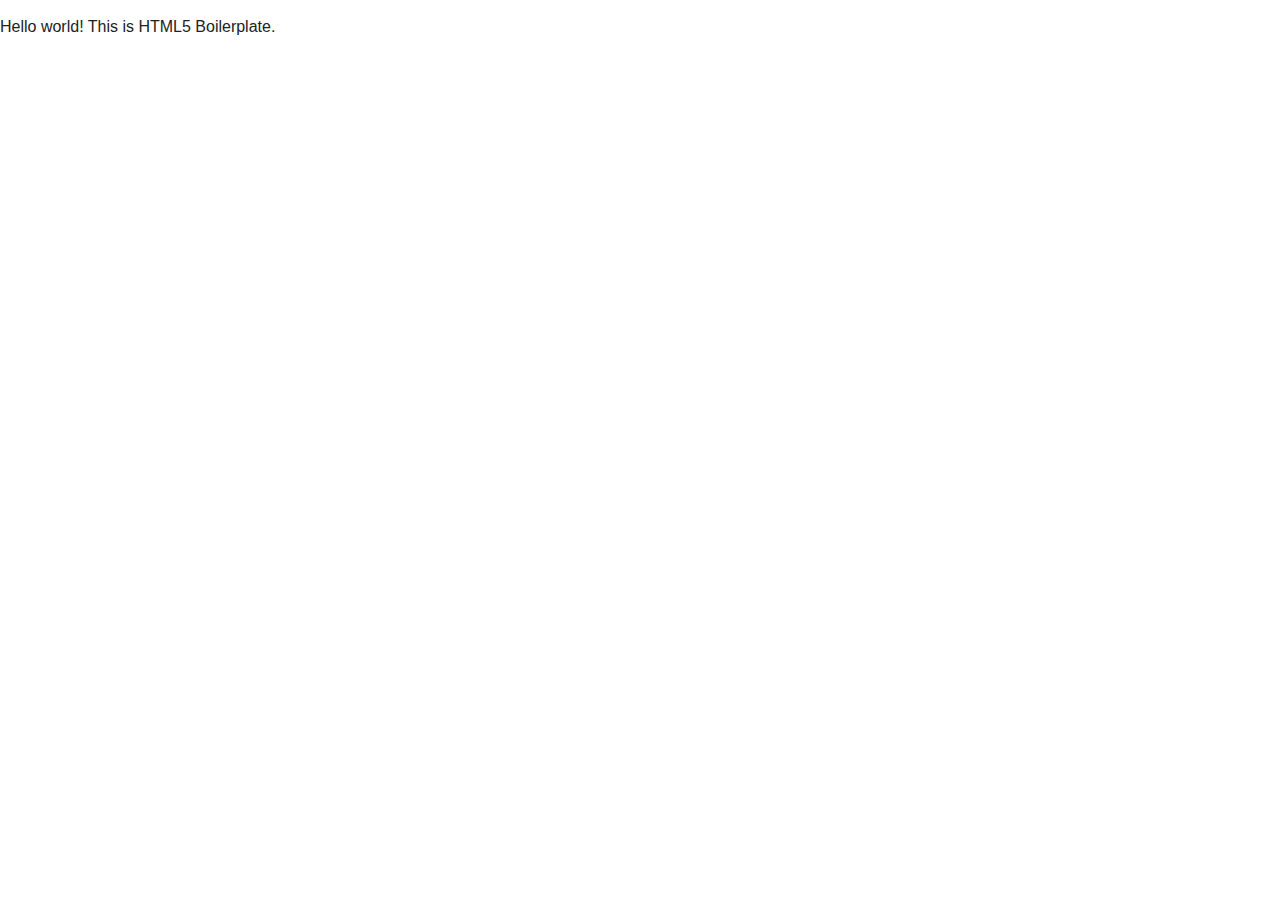
==== index.html @ 955f7d4d "Commit" ====
<!DOCTYPE html>
<html class="no-js">
    <head>
        <meta charset="utf-8">
        <meta http-equiv="X-UA-Compatible" content="IE=edge">
        <title></title>
        <meta name="description" content="">
        <meta name="viewport" content="width=device-width, initial-scale=1">

        <!-- Place favicon.ico and apple-touch-icon(s) in the root directory -->

        <link rel="stylesheet" href="css/normalize.css">
        <link rel="stylesheet" href="css/main.css">
        <script src="js/vendor/modernizr-2.7.0.min.js"></script>
    </head>
    <body>
        <!--[if lt IE 8]>
            <p class="browsehappy">You are using an <strong>outdated</strong> browser. Please <a href="http://browsehappy.com/">upgrade your browser</a> to improve your experience.</p>
        <![endif]-->

        <!-- Add your site or application content here -->
        <p>Hello world! This is HTML5 Boilerplate.</p>

        <script src="//ajax.googleapis.com/ajax/libs/jquery/1.10.2/jquery.min.js"></script>
        <script>window.jQuery || document.write('<script src="js/vendor/jquery-1.10.2.min.js"><\/script>')</script>
        <script src="js/plugins.js"></script>
        <script src="js/main.js"></script>

        <!-- Google Analytics: change UA-XXXXX-X to be your site's ID. -->
        <script>
            (function(b,o,i,l,e,r){b.GoogleAnalyticsObject=l;b[l]||(b[l]=
            function(){(b[l].q=b[l].q||[]).push(arguments)});b[l].l=+new Date;
            e=o.createElement(i);r=o.getElementsByTagName(i)[0];
            e.src='//www.google-analytics.com/analytics.js';
            r.parentNode.insertBefore(e,r)}(window,document,'script','ga'));
            ga('create','UA-XXXXX-X');ga('send','pageview');
        </script>
    </body>
</html>
---- css/main.css ----
/*! HTML5 Boilerplate v4.3.0 | MIT License | http://h5bp.com/ */

/*
 * What follows is the result of much research on cross-browser styling.
 * Credit left inline and big thanks to Nicolas Gallagher, Jonathan Neal,
 * Kroc Camen, and the H5BP dev community and team.
 */

/* ==========================================================================
   Base styles: opinionated defaults
   ========================================================================== */

html,
button,
input,
select,
textarea {
    color: #222;
}

html {
    font-size: 1em;
    line-height: 1.4;
}

/*
 * Remove text-shadow in selection highlight: h5bp.com/i
 * These selection rule sets have to be separate.
 * Customize the background color to match your design.
 */

::-moz-selection {
    background: #b3d4fc;
    text-shadow: none;
}

::selection {
    background: #b3d4fc;
    text-shadow: none;
}

/*
 * A better looking default horizontal rule
 */

hr {
    display: block;
    height: 1px;
    border: 0;
    border-top: 1px solid #ccc;
    margin: 1em 0;
    padding: 0;
}

/*
 * Remove the gap between images, videos, audio and canvas and the bottom of
 * their containers: h5bp.com/i/440
 */

audio,
canvas,
img,
svg,
video {
    vertical-align: middle;
}

/*
 * Remove default fieldset styles.
 */

fieldset {
    border: 0;
    margin: 0;
    padding: 0;
}

/*
 * Allow only vertical resizing of textareas.
 */

textarea {
    resize: vertical;
}

/* ==========================================================================
   Browse Happy prompt
   ========================================================================== */

.browsehappy {
    margin: 0.2em 0;
    background: #ccc;
    color: #000;
    padding: 0.2em 0;
}

/* ==========================================================================
   Author's custom styles
   ========================================================================== */

















/* ==========================================================================
   Helper classes
   ========================================================================== */

/*
 * Hide from both screenreaders and browsers: h5bp.com/u
 */

.hidden {
    display: none !important;
    visibility: hidden;
}

/*
 * Hide only visually, but have it available for screenreaders: h5bp.com/v
 */

.visuallyhidden {
    border: 0;
    clip: rect(0 0 0 0);
    height: 1px;
    margin: -1px;
    overflow: hidden;
    padding: 0;
    position: absolute;
    width: 1px;
}

/*
 * Extends the .visuallyhidden class to allow the element to be focusable
 * when navigated to via the keyboard: h5bp.com/p
 */

.visuallyhidden.focusable:active,
.visuallyhidden.focusable:focus {
    clip: auto;
    height: auto;
    margin: 0;
    overflow: visible;
    position: static;
    width: auto;
}

/*
 * Hide visually and from screenreaders, but maintain layout
 */

.invisible {
    visibility: hidden;
}

/*
 * Clearfix: contain floats
 *
 * For modern browsers
 * 1. The space content is one way to avoid an Opera bug when the
 *    `contenteditable` attribute is included anywhere else in the document.
 *    Otherwise it causes space to appear at the top and bottom of elements
 *    that receive the `clearfix` class.
 * 2. The use of `table` rather than `block` is only necessary if using
 *    `:before` to contain the top-margins of child elements.
 */

.clearfix:before,
.clearfix:after {
    content: " "; /* 1 */
    display: table; /* 2 */
}

.clearfix:after {
    clear: both;
}

/* ==========================================================================
   EXAMPLE Media Queries for Responsive Design.
   These examples override the primary ('mobile first') styles.
   Modify as content requires.
   ========================================================================== */

@media only screen and (min-width: 35em) {
    /* Style adjustments for viewports that meet the condition */
}

@media print,
       (-o-min-device-pixel-ratio: 5/4),
       (-webkit-min-device-pixel-ratio: 1.25),
       (min-resolution: 120dpi) {
    /* Style adjustments for high resolution devices */
}

/* ==========================================================================
   Print styles.
   Inlined to avoid required HTTP connection: h5bp.com/r
   ========================================================================== */

@media print {
    * {
        background: transparent !important;
        color: #000 !important; /* Black prints faster: h5bp.com/s */
        box-shadow: none !important;
        text-shadow: none !important;
    }

    a,
    a:visited {
        text-decoration: underline;
    }

    a[href]:after {
        content: " (" attr(href) ")";
    }

    abbr[title]:after {
        content: " (" attr(title) ")";
    }

    /*
     * Don't show links for images, or javascript/internal links
     */

    a[href^="javascript:"]:after,
    a[href^="#"]:after {
        content: "";
    }

    pre,
    blockquote {
        border: 1px solid #999;
        page-break-inside: avoid;
    }

    thead {
        display: table-header-group; /* h5bp.com/t */
    }

    tr,
    img {
        page-break-inside: avoid;
    }

    img {
        max-width: 100% !important;
    }

    @page {
        margin: 0.5cm;
    }

    p,
    h2,
    h3 {
        orphans: 3;
        widows: 3;
    }

    h2,
    h3 {
        page-break-after: avoid;
    }
}
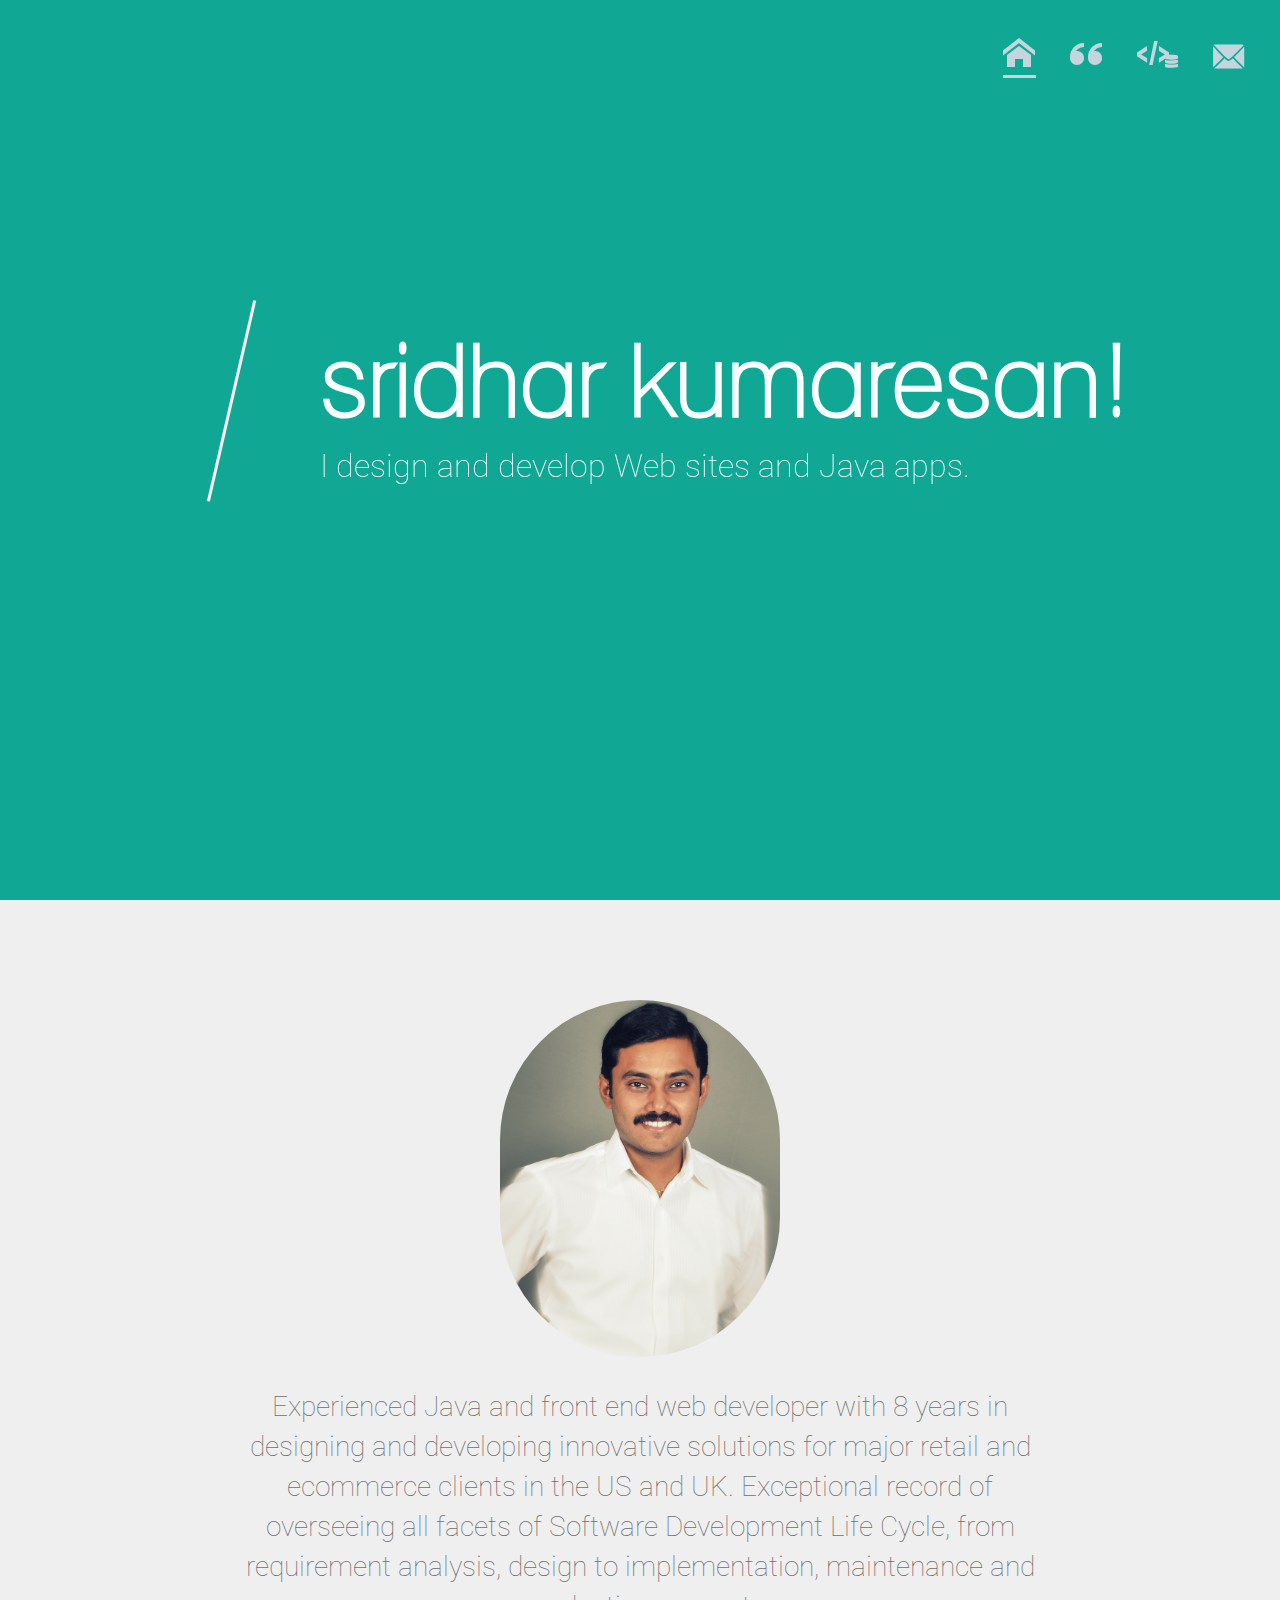
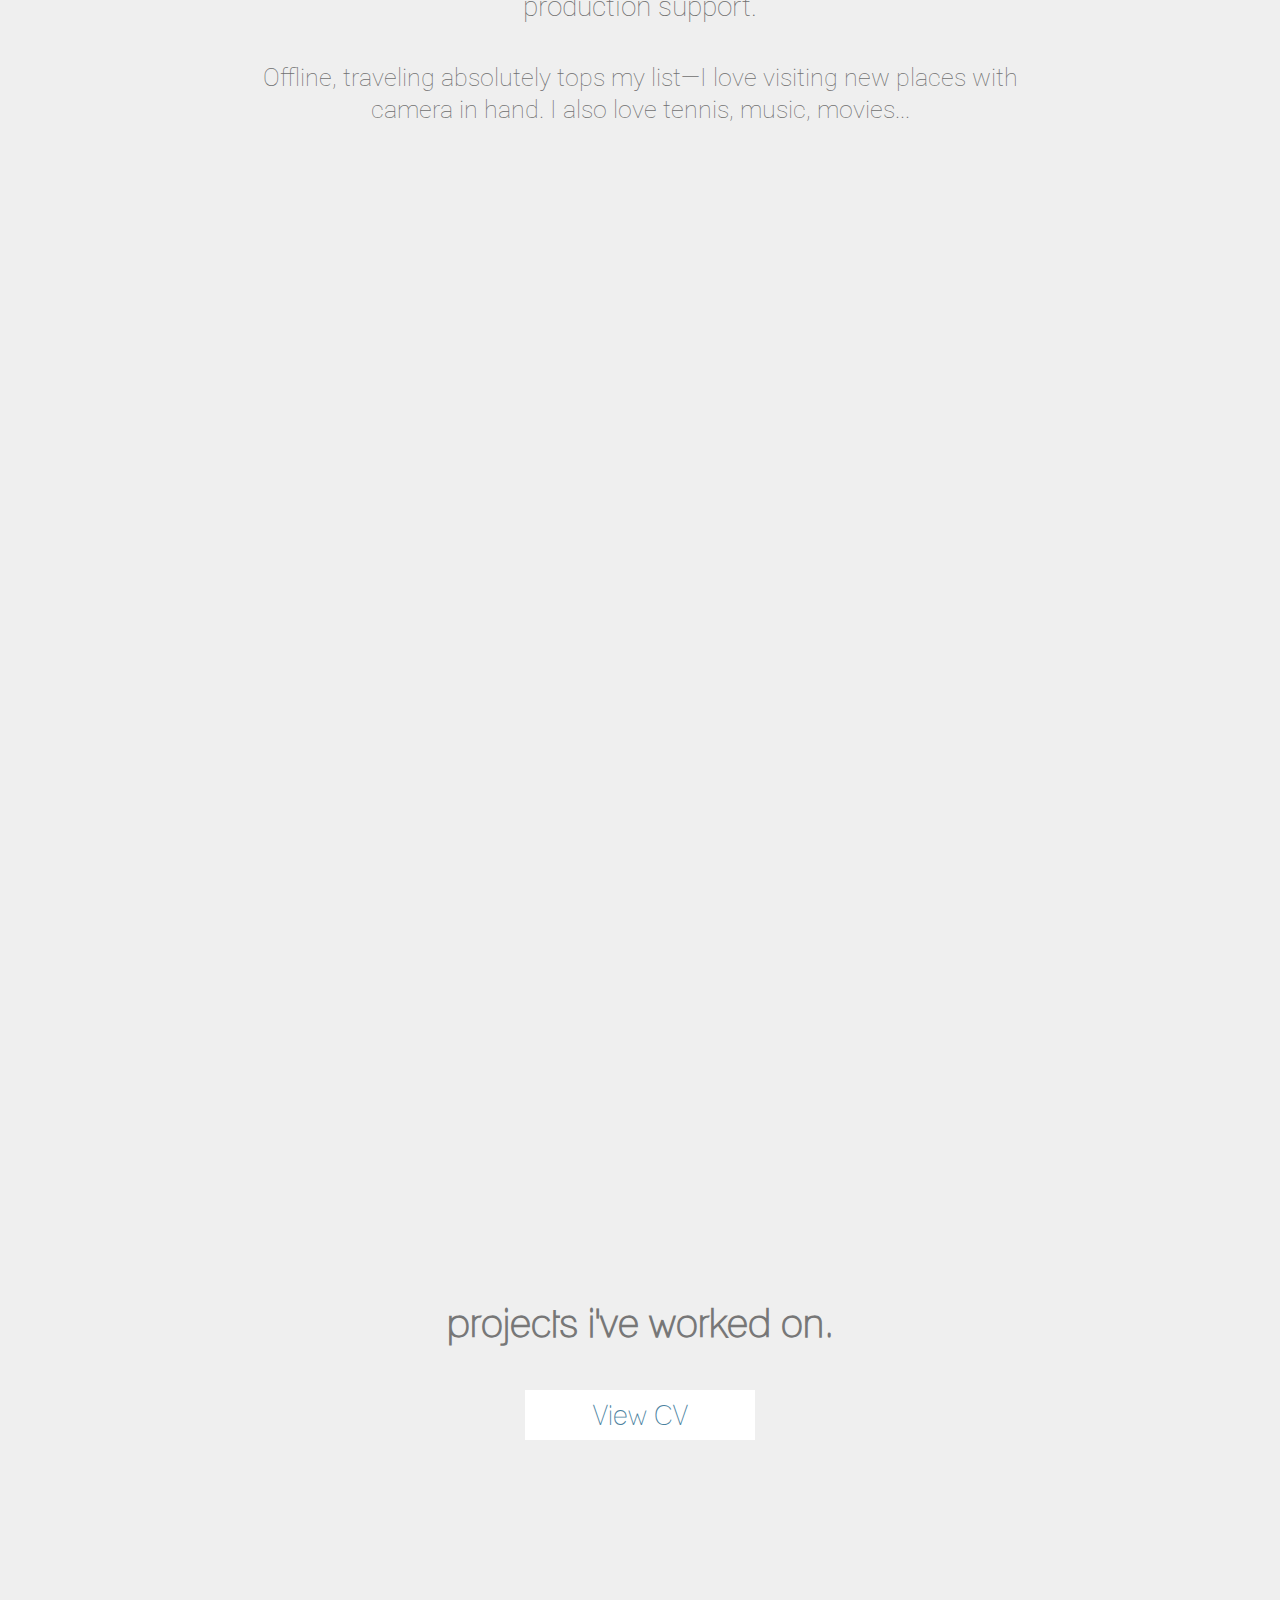
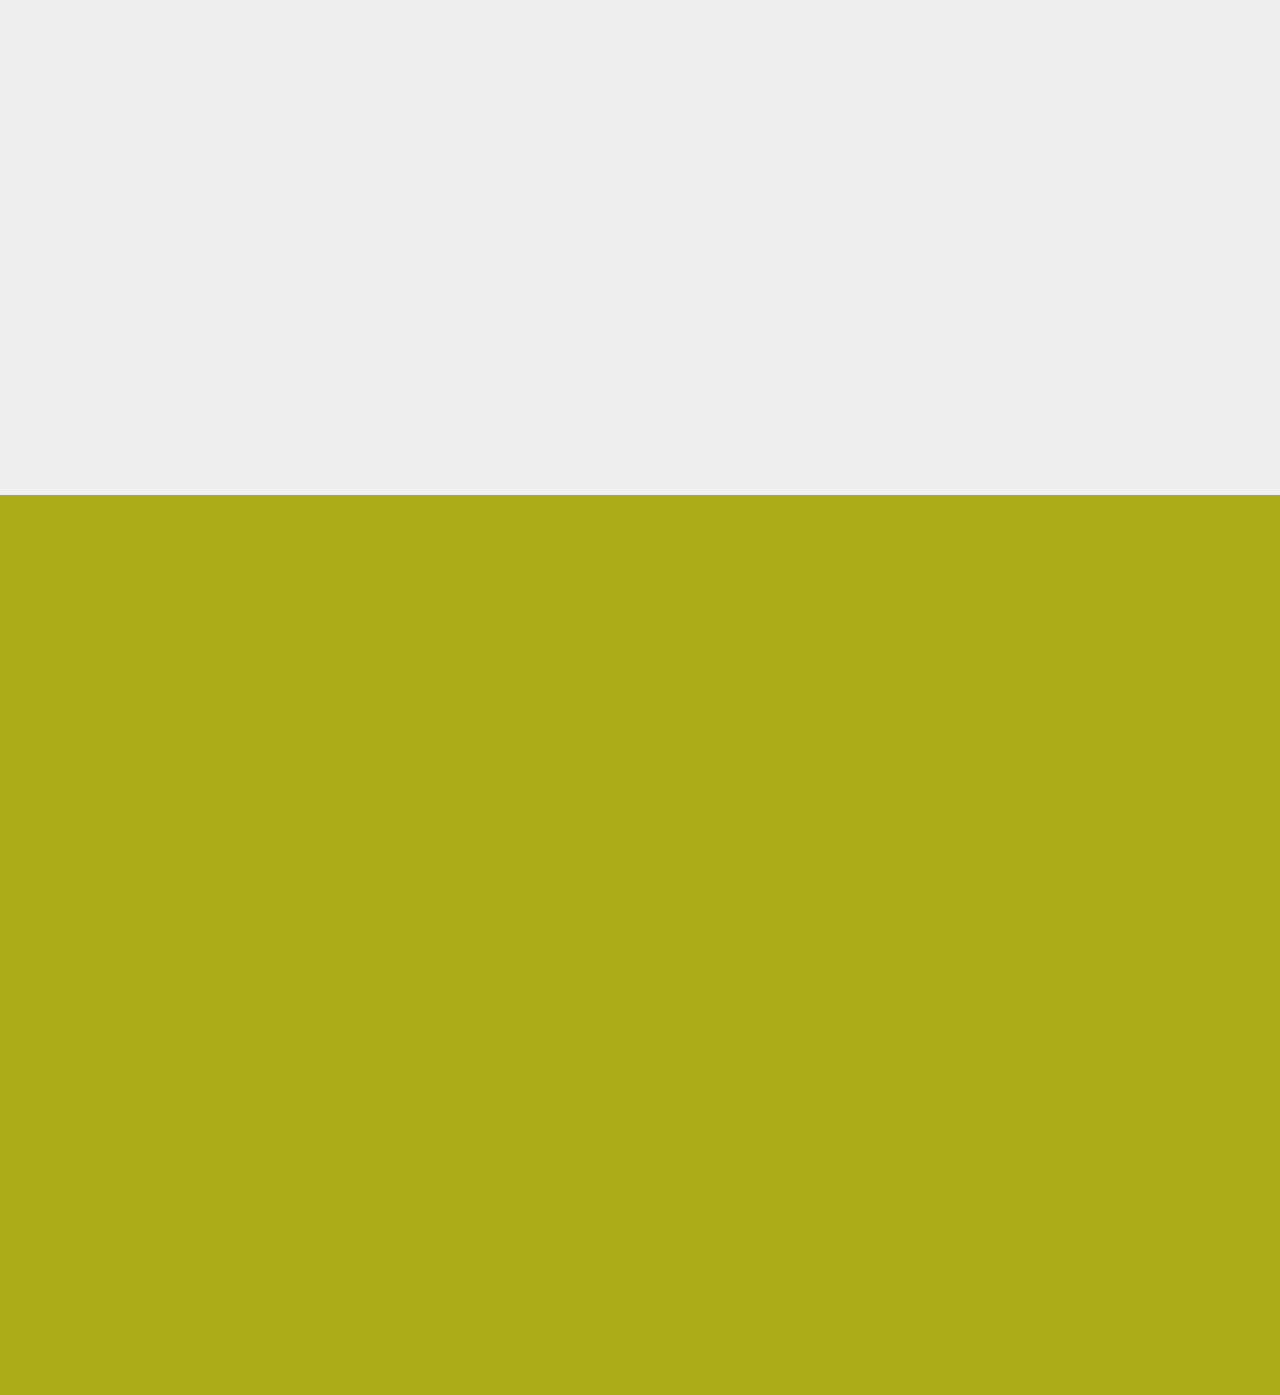
==== commit 216aa054: "index page" ====
--- a/index.html
+++ b/index.html
@@ -3,37 +3,218 @@
     <head>
         <meta charset="utf-8">
         <meta http-equiv="X-UA-Compatible" content="IE=edge">
-        <title></title>
+        <title>Sri Site</title>
         <meta name="description" content="">
         <meta name="viewport" content="width=device-width, initial-scale=1">
-
+		<meta name="viewport" content="width=device-width, initial-scale=1, maximum-scale=1, user-scalable=no" />
+		<link href='http://fonts.googleapis.com/css?family=Roboto:400,100,100italic,400italic,700,700italic' rel='stylesheet' type='text/css'>
         <!-- Place favicon.ico and apple-touch-icon(s) in the root directory -->
 
-        <link rel="stylesheet" href="css/normalize.css">
+        <link rel="stylesheet" href="css/normalize.css">  
         <link rel="stylesheet" href="css/main.css">
-        <script src="js/vendor/modernizr-2.7.0.min.js"></script>
+        <link rel="stylesheet" href="css/style.css">
+        <!--[if lte IE 8]>
+		<link rel="stylesheet" href="css/style-lteie8.css">
+		<script src="js/html5shiv.js"></script>
+		<![endif]-->
     </head>
-    <body>
-        <!--[if lt IE 8]>
-            <p class="browsehappy">You are using an <strong>outdated</strong> browser. Please <a href="http://browsehappy.com/">upgrade your browser</a> to improve your experience.</p>
-        <![endif]-->
-
-        <!-- Add your site or application content here -->
-        <p>Hello world! This is HTML5 Boilerplate.</p>
-
-        <script src="//ajax.googleapis.com/ajax/libs/jquery/1.10.2/jquery.min.js"></script>
-        <script>window.jQuery || document.write('<script src="js/vendor/jquery-1.10.2.min.js"><\/script>')</script>
-        <script src="js/plugins.js"></script>
-        <script src="js/main.js"></script>
-
-        <!-- Google Analytics: change UA-XXXXX-X to be your site's ID. -->
-        <script>
-            (function(b,o,i,l,e,r){b.GoogleAnalyticsObject=l;b[l]||(b[l]=
-            function(){(b[l].q=b[l].q||[]).push(arguments)});b[l].l=+new Date;
-            e=o.createElement(i);r=o.getElementsByTagName(i)[0];
-            e.src='//www.google-analytics.com/analytics.js';
-            r.parentNode.insertBefore(e,r)}(window,document,'script','ga'));
-            ga('create','UA-XXXXX-X');ga('send','pageview');
-        </script>
+<body id="home" class="no-js desktop">
+
+<div id="fixed-nav">
+<nav id="top">
+<a href="#home" title="Back to the top">
+	<span aria-hidden="true" data-icon="&#xe00b;"></span><span class="screen-reader-text">Home</span></a>
+<a href="#about" title="Read about me">
+	<span aria-hidden="true" data-icon="&#xe009;"></span><span class="screen-reader-text">About</span></a>
+<a href="#projects" title="See some of the projects I have worked on">
+	<span aria-hidden="true" data-icon="&#xe003;" class="primary"></span><span aria-hidden="true" data-icon="&#xe004;" class="secondary"></span><span class="screen-reader-text">Projects</span></a>
+<a href="#contact" title="Contact me via email or Linkedin">
+	<span aria-hidden="true" data-icon="&#xe005;"></span><span class="screen-reader-text">Contact</span></a>
+</nav>
+</div>
+
+<section id="splash" class="slide">
+<header>
+<div>
+<h1>Sridhar Kumaresan</h1>
+<h2>Web Developer &amp; Java Developer</h2>
+</div>
+</header>
+<p class="tagline"><strong>Sridhar Kumaresan!</strong> I design and develop Web sites and Java apps.</p>
+</section>
+
+<div id="wrapper_content">
+<article id="about" class="slide">
+	<div class="wrap">
+		<h1>About Me</h1>
+		<figure><img src="img/profile-photo.JPG" alt="Sridhar Kumaresan" /></figure>
+		<p>
+			Experienced Java and  front end  web developer with 8 years in designing and developing 
+			innovative solutions for major retail  and ecommerce clients in the US and UK. 
+			Exceptional record of overseeing all facets of Software Development Life Cycle, 
+			from requirement analysis, design to implementation, maintenance and production support.
+		</p>
+		<p class="secondary">
+			Offline, traveling absolutely tops my list&mdash;I love visiting new places with camera in hand. 
+			I also love tennis, music, movies...
+		</p>
+	</div>
+</article>
+
+<aside class="quote">
+<p>
+	"I love being involved in all aspects of the design and development process, from concept to copy and right through to code. 
+	And I’ll never pass up the opportunity to learn something new, whether it’s for a project I’m working on or just for fun."
+</p>
+<p>
+	<a href="#projects" title="Jump down to my latest projects">view projects</a>
+</p>
+</aside>
+
+<section id="projects" class="slide">
+	<h1>Projects I've worked on.</h1>
+	<div class="wrap">
+	
+		<article>
+		<figure>
+			<a href="" title="Project Info">
+				Nike, Inc
+				<span>Beaverton, USA</span>
+			</a>
+		</figure>
+		<div class="summary">
+			<h2>Library</h2>
+			<p>Library - Migration project</p>			
+			<p>Responsive internal webpage for Nike Image stack which need approval</p>
+			<aside>
+			<p class="disclaimer">More details in CV...</p>
+			<p><a href="doc/Sridhar_K.pdf" title="Project Info">View CV</a></p>
+			</aside>
+		</div>
+		</article>
+	
+	
+		<article>
+		<figure>
+			<a href="" title="Project Info">
+				The Bodyshop
+				<span>Littlehampton, UK</span>
+			</a>
+		</figure>
+		<div class="summary">
+			<h2>Big Brand Bang</h2>
+			<p>ECOM - Website Design and development</p>			
+			<p>Responsive webpages across Europe for The Bodyshop.</p>
+			<aside>
+			<p class="disclaimer">More details in CV...</p>
+			<p><a href="doc/Sridhar_K.pdf" title="Project Info">View CV</a></p>
+			</aside>
+		</div>
+		</article>
+	
+	
+		<article>
+		<figure>
+			<a href="" title="Project Info">
+				Kraft Foods
+				<span>Cheltenham, UK</span>
+			</a>
+		</figure>
+		<div class="summary">
+			<h2>Record To Report</h2>
+			<p>Worked on Critical data migration from Cadbury legacy data into Kraft Foods</p>	
+			<p>Generated varios Business critical reports</p>		
+			<aside>
+			<p class="disclaimer">More details in CV...</p>
+			<p><a href="doc/Sridhar_K.pdf" title="Project Info">View CV</a></p>
+			</aside>
+		</div>
+		</article>
+	
+		<article>
+		<figure>
+			<a href="" title="Project Info">
+				Sears Holdings Corp
+				<span>Hoffman Estates, USA</span>
+			</a>
+		</figure>
+		<div class="summary">
+			<h2>Ecom site - sears.com</h2>
+			<p>ECOM - Website Design and Development</p>			
+			<p>Worked on multiple Components under Post Order Module, which is the critical one for Ecom</p>
+			<aside>
+			<p class="disclaimer">More details in CV...</p>
+			<p><a href="doc/Sridhar_K.pdf" title="Project Info">View CV</a></p>
+			</aside>
+		</div>
+		</article>
+	
+	
+		<article>
+		<figure>
+			<a href="" title="Project Info">
+				Wal-Mart Stores Inc
+				<span>Bentonville, USA</span>
+			</a>
+		</figure>
+		<div class="summary">
+			<h2>CPRS</h2>
+			<p>Internal Web Page for Wal-Mart</p>			
+			<p>Associates can make their preference for their career within Wal-Mart</p>
+			<aside>
+			<p class="disclaimer">More details in CV...</p>
+			<p><a href="doc/Sridhar_K.pdf" title="Project Info">View CV</a></p>
+			</aside>
+		</div>
+		</article>
+	
+	
+		<article>
+		<figure>
+			<a href="" title="Project Info">
+				Gap Direct Inc.,
+				<span>Columbus, USA</span>
+			</a>
+		</figure>
+		<div class="summary">
+			<h2>Gap Portal</h2>
+			<p>Developed Internal Portal for Gap Direct Inc.,</p>			
+			<p>Used to Performance Testing, Timesheet management, Trend Analysis</p>
+			<aside>
+			<p class="disclaimer">More details in CV...</p>
+			<p><a href="doc/Sridhar_K.pdf" title="Project Info">View CV</a></p>
+			</aside>
+		</div>
+		</article>
+		<p class="resume"> 
+			<a href="doc/Sridhar_K.pdf" title="Jump down to my latest projects" target="_blank">View CV</a>
+		</p>
+	</div>
+</section>
+
+<article id="contact" class="slide">
+<h1>Say hello.</h1>
+<ul>
+<li>
+<a href="mailto:sridharkumaresan@hotmail.com?subject=Contact">	
+	<span aria-hidden="true" data-icon="&#xe005;"></span>
+	<span class="screen-reader-text">Email Me</span>
+</a>
+</li>
+<li>
+	<a href="http://lnkd.in/bzjuiUp" title="Follow me on LinkedIn" target="_blank"> 
+		<span aria-hidden="true" data-icon="&#xe008;"></span>
+		<span class="screen-reader-text">Linkedin Profile</span>
+	</a>
+</li>
+</ul>
+</article>
+
+</div>
+
+        <script src="http://ajax.googleapis.com/ajax/libs/jquery/1.9.1/jquery.min.js"></script>
+        <script src="js/waypoints.js"></script>
+		<script src="js/interactivity.js"></script>
+       
     </body>
 </html>
--- a/css/style.css
+++ b/css/style.css
@@ -0,0 +1,946 @@
+@font-face {
+    font-family: 'Lane';
+    src: url('../font/LANENAR_-webfont.eot');
+    src: url('../font/LANENAR_-webfont.eot?#iefix') format('embedded-opentype'), url('../font/LANENAR_-webfont.woff') format('woff'), url('../font/LANENAR_-webfont.ttf') format('truetype'), url('../font/LANENAR_-webfont.svg#LaneNarrowRegular') format('svg');
+    font-weight: normal;
+    font-style: normal;
+}
+@font-face {
+    font-family: 'aha';
+    src: url('../font/aha.eot');
+    src: url('../font/aha.eot?#iefix') format('embedded-opentype'), url('../font/aha.woff') format('woff'), url('../font/aha.ttf') format('truetype'), url('../font/aha.svg#aha') format('svg');
+    font-weight: normal;
+    font-style: normal;
+}
+[data-icon]:before {
+    font-family: 'aha';
+    content: attr(data-icon);
+    speak: none;
+    font-weight: normal;
+    font-variant: normal;
+    text-transform: none;
+    line-height: 1;
+    -webkit-font-smoothing: antialiased;
+}
+.clearfix {
+    display: block;
+    content: '';
+    clear: both;
+}
+.hidden {
+    display: none;
+}
+.hiddenpos {
+    position: absolute;
+    top: -99999px;
+    left: -99999px;
+}
+.lane-font {
+    font-family: 'Lane', Helvetica, Arial, sans-serif;
+}
+.wrap {
+    max-width: 1140px;
+    margin: 0 auto;
+}
+.wrap-padded {
+    max-width: 1100px;
+    padding: 0 20px;
+}
+.caps {
+    text-transform: uppercase;
+    letter-spacing: 1px;
+}
+.bold {
+    font-weight: bold;
+}
+.italic {
+    font-style: italic;
+}
+.underline {
+    text-decoration: underline;
+}
+.lower {
+    text-transform: lowercase;
+}
+a {
+    text-decoration: none;
+}
+.grey-link {
+    color: #ccc;
+}
+.grey-link:hover {
+    color: #f9ffff;
+}
+.blue-link {
+    color: #5491b3;
+}
+.blue-link:hover {
+    color: #548cb2;
+}
+h1, h2, h3, h4, h5, h6 {
+    font-family: 'Lane', Helvetica, Arial, sans-serif;
+}
+.f10 {
+    font-size: 10px;
+    line-height: 15px;
+}
+.f12 {
+    font-size: 12px;
+    line-height: 17px;
+}
+.f13 {
+    font-size: 13px;
+    line-height: 18px;
+}
+.f16 {
+    font-size: 16px;
+    line-height: 21px;
+}
+.f18 {
+    font-size: 18px;
+    line-height: 24px;
+}
+.f24 {
+    font-size: 24px;
+    line-height: 32px;
+}
+.f32 {
+    font-size: 32px;
+    line-height: 42px;
+}
+.f65 {
+    font-size: 65px;
+    line-height: 80px;
+}
+.opaque {
+    opacity: 1;
+    filter: alpha(opacity=100);
+}
+.transition {
+    -webkit-transition: all .5s ease-in-out;
+    -moz-transition: all .5s ease-in-out;
+    -o-transition: all .5s ease-in-out;
+    transition: all .5s ease-in-out;
+}
+body {
+    background-color: #4a819e;
+    background-attachment: fixed;
+    background-size: contain;
+    font: 18px/24px 'Roboto', Helvetica, Arial, sans-serif;
+    color: #f9ffff;
+    font-weight: 100;
+}
+.slide {
+    position: relative;
+    z-index: 11113;
+    padding: 100px 0 50px 0;
+    min-height: 500px;
+}
+.tagline {
+    margin-right: 30%;
+    width: 60%}
+.tagline:before {
+    content: '';
+    display: block;
+    border-left: 3px solid #fff;
+    height: 120%;
+    width: 1px;
+    position: absolute;
+    top: -10%;
+    left: -10%;
+    transform: rotate(13deg);
+    -ms-transform: rotate(13deg);
+    -webkit-transform: rotate(13deg);
+}
+.tagline strong {
+    display: block;
+    font-family: 'Lane', Helvetica, Arial, sans-serif;
+    font-size: 100px;
+    line-height: 130px;
+    text-transform: lowercase;
+}
+nav#top {
+    position: fixed;
+    top: 0;
+    right: 0;
+    z-index: 99999999;
+    width: auto;
+    padding: 20px;
+    font-weight: 400;
+}
+nav#top a {
+    font-size: 32px;
+    line-height: 42px;
+    text-transform: uppercase;
+    letter-spacing: 1px;
+    padding: 15px;
+    display: inline-block;
+    position: relative;
+    color: #c5d5de;
+    -webkit-transition: color 500ms linear;
+    -moz-transition: color 500ms linear;
+    -o-transition: color 500ms linear;
+    -ms-transition: color 500ms linear;
+    transition: color 500ms linear;
+}
+nav#top a:hover span, nav#top a.active span {
+    border-bottom: 3px solid #c5d5de;
+}
+nav#top a:hover span:nth-child(2), nav#top a.active span:nth-child(2) {
+    border-bottom: 0;
+}
+nav#top a .primary {
+    padding-right: 10px;
+}
+nav#top a .secondary {
+    font-size: 13px;
+    line-height: 18px;
+    margin: 0 0 0 -15px;
+}
+nav#top a .screen-reader-text {
+    position: absolute;
+    top: -99999px;
+    left: -99999px;
+}
+nav#top a:nth-child(4) {
+    font-size: 24px;
+    line-height: 32px;
+}
+.wrap-slice {
+    width: 100%;
+    overflow-x: hidden;
+    margin: 0;
+    padding: 0;
+}
+.slide {
+    position: relative;
+    z-index: 10;
+}
+.slide h1, .slide p {
+    max-width: 1140px;
+    margin: 0 auto;
+}
+.slide h1 {
+    text-transform: lowercase;
+    font-size: 40px;
+    line-height: 55px;
+    padding-bottom: 40px;
+}
+#splash.slide {
+    background-color: transparent!important;
+}
+#contact p {
+    display: block;
+    max-width: 600px;
+    margin: 0 auto 15px auto;
+}
+#about .wrap {
+    position: relative;
+    max-width: 800px;
+}
+#about .wrap h1, #about .wrap p {
+    margin: 0 auto;
+}
+#about .wrap h1 {
+    display: none;
+}
+#about .wrap p {
+    color: #707070;
+    font: 100 28px/40px 'Roboto', Helvetica, Arial, sans-serif;
+    margin: 0 0 35px 0;
+}
+#about .wrap p.secondary {
+    font-size: 25px;
+    line-height: 32px;
+    margin: 0 0 25px 0;
+}
+#about .wrap a {
+    color: #707070;
+    text-decoration: underline;
+}
+#about .wrap a:hover {
+    color: #f68642;
+}
+#about .wrap figure {
+    width: 35%;
+    -webkit-border-radius: 300px;
+    border-radius: 300px;
+    overflow: hidden;
+    margin: 0 auto 30px auto;
+}
+#about .wrap figure img {
+    display: block;
+    width: 100%}
+#about .quote {
+    margin-top: 150px;
+}
+.quote, #about, #projects, #contact {
+    text-align: center;
+}
+.quote {
+    display: block;
+    padding: 150px 5%;
+    position: relative;
+    z-index: 10;
+    width: 90%}
+.quote p {
+    font-weight: 100;
+    font-style: italic;
+    max-width: 1000px;
+    margin: 0 auto;
+    font: 100 40px/55px 'Roboto', Helvetica, Arial, sans-serif;
+}
+.quote a {
+    margin: 100px auto 0 auto;
+    font-style: normal;
+    display: block;
+    background: #fff;
+    color: #4a819e;
+    font: 35px/50px 'Lane', Helvetica, Arial, sans-serif;
+    width: 300px;
+    padding: 10px 25px;
+}
+#projects {
+    width: 100%}
+#projects h1, #projects h2, #projects p, #projects ul li {
+    color: #777;
+}
+#projects nav {
+    position: absolute;
+    top: 50px;
+    left: 0;
+    margin: 0;
+    padding: 0;
+    background: transparent;
+}
+#projects nav a {
+    background: rgba(234, 234, 234, 0.91);
+    display: block;
+    padding: 15px 30px;
+    color: #444;
+    display: inline-block;
+}
+#projects nav a:hover {
+    color: #19506c;
+}
+#projects div.wrap, #projects h1 {
+    max-width: 80%}
+#projects div.wrap {
+    max-width: 1200px;
+    text-align: center;
+    clear: none;
+    padding: 0 30px;
+}
+#projects div.wrap article {
+    display: inline-block;
+    vertical-align: top;
+    margin: 1%;
+    width: 46%;
+    background: #fff;
+}
+#projects div.wrap article figure {
+    display: block;
+    width: 100%;
+    position: relative;
+    border-bottom: 1px solid #f9f9f9;
+}
+#projects div.wrap article figure img {
+    display: block;
+    width: 100%;
+    max-width: 100%;
+    opacity: .7;
+    filter: alpha(opacity=70);
+}
+#projects div.wrap article.active figure img {
+    -webkit-transition: all .5s ease-in-out;
+    -moz-transition: all .5s ease-in-out;
+    -o-transition: all .5s ease-in-out;
+    transition: all .5s ease-in-out;
+}
+#projects div.wrap article h2 {
+    color: #4a819e;
+    text-transform: lowercase;
+    padding: 15px 0 5px 0;
+}
+#projects div.wrap article p {
+    font-size: 14px;
+    line-height: 19px;
+    padding: 0 25px 15px 25px;
+}
+#projects div.wrap article aside {
+    background: #fff;
+    display: block;
+}
+#projects div.wrap article aside p.disclaimer {
+    font-style: italic;
+    font-size: 12px;
+    line-height: 17px;
+    margin: 0 auto 15px auto;
+}
+#projects div.wrap article aside a {
+    background: #4a819e;
+    color: #fff;
+    text-transform: uppercase;
+    letter-spacing: 1px;
+    padding: 5px 10px;
+    width: 80px;
+    margin: 10px auto 20px auto;
+    display: block;
+}
+#projects div.wrap article aside a:hover {
+    background: #548cb2;
+}
+#projects div.wrap .col {
+    display: inline-block;
+    vertical-align: top;
+    margin: 1%;
+    width: 31%}
+#projects div.wrap .col article {
+    width: 100%;
+    margin: 2% 0;
+}
+#contact ul {
+    width: 500px;
+    max-width: 90%;
+    margin: 0 auto;
+    text-align: center;
+}
+#contact ul li {
+    position: relative;
+    display: inline-block;
+    vertical-align: top;
+    width: 30%;
+    text-align: center;
+}
+#contact ul li a, #contact ul li span {
+    display: block;
+    width: 100%}
+#contact ul li a {
+    color: #f9ffff;
+    font-size: 75px;
+    opacity: .7;
+    filter: alpha(opacity=70);
+    -webkit-transition: all .5s ease-in-out;
+    -moz-transition: all .5s ease-in-out;
+    -o-transition: all .5s ease-in-out;
+    transition: all .5s ease-in-out;
+}
+#contact ul li a:hover {
+    color: #fff;
+    opacity: 1;
+    filter: alpha(opacity=100);
+}
+#contact ul li:nth-child(2) a {
+    font-size: 100px;
+    position: relative;
+    top: -15px;
+}
+#contact ul li .screen-reader-text {
+    position: relative;
+    top: -99999px;
+    left: -99999px;
+}
+#overlay-bg, #overlay-anchor {
+    position: fixed;
+    top: 0;
+    left: 0;
+    z-index: 1111111113;
+}
+#overlay-bg {
+    background: #fff;
+    background: rgba(255, 255, 255, 0.9);
+    width: 100%;
+    height: 100%}
+#overlay-anchor {
+    width: 80%;
+    height: 85%;
+    padding: 5% 10% 10% 10%}
+#overlay-content {
+    height: 100%;
+    display: block;
+}
+#overlay-content img {
+    display: block;
+    height: 100%;
+    margin: 0 auto;
+}
+#overlay-content .close {
+    position: absolute;
+    top: 0;
+    right: 0;
+    padding: 8px;
+    width: 25px;
+    background: #ccc;
+    color: #fff;
+    text-align: center;
+}
+#overlay-content .close:hover {
+    background: #548cb2;
+}
+.whitenavbar header div {
+    text-align: center;
+    padding: 0;
+    margin: 0;
+    position: absolute;
+    top: 150px;
+    left: 0;
+    width: 100%}
+.whitenavbar header div h2 {
+    text-transform: uppercase;
+    letter-spacing: 1px;
+}
+.whitenavbar nav#top {
+    width: 100%;
+    text-align: center;
+    padding: 0;
+    margin: 0;
+    background: #fff;
+}
+.whitenavbar nav#top a {
+    color: #ccc;
+}
+.whitenavbar nav#top a:hover {
+    color: #5491b3!important;
+}
+.tablet .slide, .phone .slide, .no-js .slide, .tablet .quote, .phone .quote, .no-js .quote {
+    background: #5491b3;
+}
+.tablet #about, .phone #about, .no-js #about, .tablet #projects, .phone #projects, .no-js #projects {
+    background-color: #efefef!important;
+}
+.tablet nav#top, .phone nav#top {
+    -webkit-backface-visibility: hidden;
+}
+.tablet #overlay-content img, .phone #overlay-content img {
+    height: auto;
+    width: 100%}
+.tablet #contact h1, .phone #contact h1 {
+    display: block;
+}
+.tablet #fixed-nav, .phone #fixed-nav {
+    position: fixed;
+    top: 0;
+    left: 0;
+    z-index: 99999999999999;
+    -webkit-transform: translate3d(0, 0, 0);
+    width: 100%;
+    -webkit-perspective: 1000;
+    -webkit-backface-visibility: hidden;
+}
+.tablet #fixed-nav nav#top, .phone #fixed-nav nav#top, .tablet #fixed-nav nav#top a, .phone #fixed-nav nav#top a {
+    position: relative;
+    top: auto;
+    left: auto;
+    z-index: auto;
+}
+.tablet header div {
+    text-align: center;
+    padding: 0;
+    margin: 0;
+    position: absolute;
+    top: 150px;
+    left: 0;
+    width: 100%}
+.tablet header div h2 {
+    text-transform: uppercase;
+    letter-spacing: 1px;
+}
+.tablet nav#top {
+    width: 100%;
+    text-align: center;
+    padding: 0;
+    margin: 0;
+    background: #fff;
+}
+.tablet nav#top a {
+    color: #ccc;
+}
+.tablet nav#top a:hover {
+    color: #5491b3!important;
+}
+.tablet .slide h1 {
+    padding-top: 50px;
+}
+.tablet header div h1 {
+    padding-bottom: 0;
+}
+.phone #contact h1 {
+    display: block;
+}
+.phone #projects div.wrap article aside a {
+    font-size: 12px;
+    line-height: 17px;
+    width: 50%}
+.no-js #projects {
+    background: #efefef!important;
+}
+.no-js #projects div.wrap article.active figure img {
+    opacity: 1;
+    filter: alpha(opacity=100);
+}
+.no-js #projects div.wrap article aside {
+    height: 0;
+    overflow: hidden;
+}
+.no-js #projects div.wrap article:hover figure img {
+    opacity: 1;
+    filter: alpha(opacity=100);
+}
+.no-js #projects div.wrap article:hover aside {
+    height: auto;
+}
+.no-js #projects div.wrap article.show_lightbox:hover aside {
+    height: 0;
+}
+.no-js #contact {
+    background: #ADAD1A!important;
+}
+.desktop #splash header h1, .desktop #splash header h2 {
+    position: absolute;
+    top: -99999px;
+    left: -99999px;
+}
+.desktop #wrapper_content {
+    background: #f1f1f1;
+    position: relative;
+    z-index: 13;
+}
+.desktop #contact h1 {
+    margin-top: 10%}
+.desktop #about {
+    background: #f1f1f1;
+}
+.desktop .quote, .desktop #contact {
+    background-color: #5491b3;
+    opacity: 1;
+}
+.desktop.ready.fade #about, .desktop.ready.fade .quote, .desktop.ready.fade #contact {
+    background-color: transparent;
+}
+.desktop.ready.fade #about.slide.hide {
+    opacity: 0;
+}
+.desktop.ready.fade .slide.active, .desktop.ready.fade #splash, .desktop.ready.fade #about {
+    opacity: 1;
+}
+.desktop.ready.fade #about {
+    padding-bottom: 0;
+}
+.desktop.ready.fade #projects h1 {
+    color: #5491b3;
+}
+.desktop.ready.fade #projects div.wrap article aside {
+    height: auto;
+}
+.desktop.ready.fade #projects div.wrap article aside:hover {
+    height: auto;
+}
+.desktop.ready.fade .quote h1, .desktop.ready.fade .quote p {
+    color: #f1f1f1;
+}
+.desktop.ready.fade .quote a {
+    opacity: 0;
+}
+.desktop.ready.fade.light #wrapper_content, .desktop.ready.fade.dark.click_scroll #wrapper_content {
+    background-color: #efefef;
+}
+.desktop.ready.fade.light .quote h1, .desktop.ready.fade.dark.click_scroll .quote h1, .desktop.ready.fade.light .quote p, .desktop.ready.fade.dark.click_scroll .quote p {
+    color: #efefef;
+}
+.desktop.ready.fade.light .quote a, .desktop.ready.fade.dark.click_scroll .quote a {
+    opacity: 0;
+}
+.desktop.ready.fade.light #projects h1, .desktop.ready.fade.dark.click_scroll #projects h1 {
+    color: #777;
+}
+.desktop.ready.fade.dark #wrapper_content {
+    background-color: #BE4B66;
+}
+.desktop.ready.fade.dark nav a {
+    color: #ccc;
+}
+.desktop.ready.fade.dark nav a:hover {
+    color: #f9ffff;
+}
+.desktop.ready.fade.dark .quote a {
+    opacity: 1;
+    color: #BE4B66;
+}
+.desktop.ready.fade #about img {
+    -webkit-transition: all 500ms all;
+    -moz-transition: all 500ms ease-in-out;
+    -o-transition: all 500ms ease-in-out;
+    -ms-transition: all 500ms ease-in-out;
+    transition: all 500ms ease-in-out;
+}
+.desktop.ready.fade #wrapper_content {
+    -webkit-transition: all 500ms linear;
+    -moz-transition: all 500ms ease-in-out;
+    -o-transition: all 500ms ease-in-out;
+    -ms-transition: all 500ms ease-in-out;
+    transition: all 500ms ease-in-out;
+}
+.desktop.ready.fade .quote, .desktop.ready.fade .quote a, .desktop.ready.fade .slide {
+    -webkit-transition: all 500ms linear;
+    -moz-transition: all 500ms ease-in-out;
+    -o-transition: all 500ms ease-in-out;
+    -ms-transition: all 500ms ease-in-out;
+    transition: all 500ms ease-in-out;
+}
+@media only screen and (min-width:1200px) {
+    body {
+    background: #11A795 top center no-repeat;
+    background-size: cover;
+    background-attachment: fixed;
+}
+}@media only screen and (max-width:1199px) {
+    body {
+    background: #11A795 top center no-repeat;
+    background-size: cover;
+    background-attachment: fixed;
+}
+}@media only screen and (max-width:900px) {
+    #projects div.wrap .col {
+    width: 48%}
+#projects div.wrap #col3 {
+    display: none;
+}
+.tagline:before {
+    left: -15%}
+.tagline strong {
+    font-size: 70px;
+    line-height: 88px;
+}
+}@media only screen and (min-width:500px) {
+    .tagline {
+    position: fixed;
+    top: 35%;
+    left: 25%;
+    z-index: 0;
+    font-size: 32px;
+    line-height: 42px;
+    width: 70%}
+}@media only screen and (max-device-width:500px) {
+    body {
+    background: url('../img/bg-view-from-plane-mobile.jpg') top center no-repeat;
+    background-attachment: fixed;
+    background-size: 100%}
+.desktop .slide p, .desktop .quote p {
+    font-size: 18px!important;
+    line-height: 24px!important;
+}
+.tagline:before {
+    display: none;
+}
+}@media only screen and (min-device-width:768px) and (max-device-width:1024px) {
+    body {
+    background: #4a819e url('../img/bg-view-from-plane-ipad.jpg') top center no-repeat;
+    background-size: 100%;
+    background-attachment: fixed;
+}
+header div h1, header div h2 {
+    color: #fff;
+}
+header div h1 {
+    font-size: 105px!important;
+    line-height: 130px!important;
+}
+header div h2 {
+    font-size: 40px!important;
+    line-height: 50px!important;
+}
+.slide {
+    padding: 100px 20px;
+    width: auto;
+}
+#projects.slide {
+    padding: 100px 0;
+}
+#projects.slide .wrap {
+    padding: 0 20px;
+}
+#about.slide {
+    padding: 100px 40px;
+}
+}@media only screen and (max-width:500px) {
+    header div {
+    text-align: center;
+    padding: 0;
+    margin: 0;
+    position: absolute;
+    top: 150px;
+    left: 0;
+    width: 100%}
+header div h2 {
+    text-transform: uppercase;
+    letter-spacing: 1px;
+}
+nav#top {
+    width: 100%;
+    text-align: center;
+    padding: 0;
+    margin: 0;
+    background: #fff;
+}
+nav#top a {
+    color: #ccc;
+}
+nav#top a:hover {
+    color: #5491b3!important;
+}
+body {
+    font-size: 24px;
+    line-height: 32px;
+}
+header div h1, header div h2 {
+    color: #fff;
+    text-shadow: 0 0 15px #19506c;
+}
+header div h1 {
+    font-size: 65px!important;
+    line-height: 80px!important;
+}
+header div h2 {
+    font-size: 23px!important;
+    line-height: 32px!important;
+    margin-top: 0;
+}
+.tagline {
+    width: 80%;
+    margin: 0 auto;
+    text-align: center;
+}
+.tagline strong {
+    font-size: 50px;
+    line-height: 65px;
+}
+.tagline:before {
+    display: none;
+}
+.wrap {
+    padding: 0 20px;
+}
+.slide {
+    padding: 150px 0 100px 0;
+    margin: 0 0 -10px 0;
+}
+.slide h1 {
+    padding: 0 20px 20px 20px;
+    font-size: 32px;
+    line-height: 42px;
+}
+#splash.slide {
+    background-color: transparent;
+}
+#splash.slide h1 {
+    padding: 0 20px;
+}
+#about .wrap {
+    color: #444;
+}
+#about .wrap p {
+    font-size: 26px;
+    line-height: 34px;
+}
+#about .wrap figure {
+    width: 50%}
+#about.slide, #projects.slide {
+    background-color: #eee;
+}
+.quote p, .quote a {
+    font-size: 27px;
+    line-height: 39px;
+}
+.quote a {
+    width: 160px;
+}
+#projects div.wrap header div {
+    position: absolute;
+    top: 0;
+    left: 0;
+    max-width: auto;
+    width: auto;
+}
+#projects div.wrap .col {
+    width: auto;
+}
+#projects div.wrap #col2 {
+    display: none;
+}
+#projects div.wrap article h2 {
+    font-size: 32px;
+    line-height: 42px;
+}
+#projects div.wrap article p {
+    font-size: 21px;
+    line-height: 28px;
+    color: #444;
+}
+#projects div.wrap article aside {
+    height: 100%!important;
+}
+#projects div.wrap article aside a {
+    font-size: 18px!important;
+    line-height: 24px;
+    padding: 15px 20px;
+}
+.js #projects div.wrap article aside {
+    height: 100%}
+#overlay-anchor {
+    padding-top: 20%;
+    height: 60%}
+#overlay-content img {
+    height: auto;
+    width: 100%}
+#overlay-content .close {
+    width: 100%;
+    text-align: center;
+    padding: 20px 0;
+    font-size: 32px;
+    line-height: 42px;
+}
+}@media only screen and (min-width:320px) and (max-width:480px) {
+    nav#top a: hover, nav#top a.active {
+    color: #4a819e;
+}
+nav#top a:hover span, nav#top a.active span {
+    border: 0;
+}
+}body.ie #about p, body.ie .quote p, body.ie #about p.secondary, body.ie .quote p.secondary {
+    font-family: 'Lane', Helvetica, Arial, sans-serif!important;
+}
+body.ie #projects div h2 {
+    text-transform: lowercase;
+    font-family: 'Lane', Helvetica, Arial, sans-serif!important;
+    color: #4a819e;
+}
+body.ie #projects div p {
+    margin: 10px 20px 0 20px;
+    font-size: 13px;
+    line-height: 18px;
+}
+.opl {
+    position: fixed;
+    top: 100px;
+    left: 0;
+    z-index: 0;
+}
+.opl a {
+    width: 73px;
+    height: 56px;
+    text-indent: -9999px;
+    display: block;
+    background: url('https://s3.amazonaws.com/onepagelove/one-page-love-award.png') no-repeat;
+}
+
+.resume{
+    margin: 100px auto 0 auto;
+    font-style: normal;
+    display: block;
+    background: #fff;
+    color: #4a819e;
+    font: 28px/30px 'Lane', Helvetica, Arial, sans-serif;
+    width: 180px;
+    padding: 10px 25px;
+}
+.resume a{color: #4a819e;} --- a/css/style-lteie8.css
+++ b/css/style-lteie8.css
@@ -0,0 +1 @@
+body{background-size:100%;background-repeat:none;background-image:url('../img/bg-view-from-plane.jpg')}#projects{padding-bottom:50px}#projects img{display:block;width:100%;max-width:100%}#projects .summary{background-color:#fff;padding:10px 0}#projects .summary a{background-color:#4a819e;color:#fff;width:130px;text-align:center;padding:7px 15px;text-transform:uppercase;display:block;margin:10px auto}#projects .summary a:hover{background-color:#548cb2}